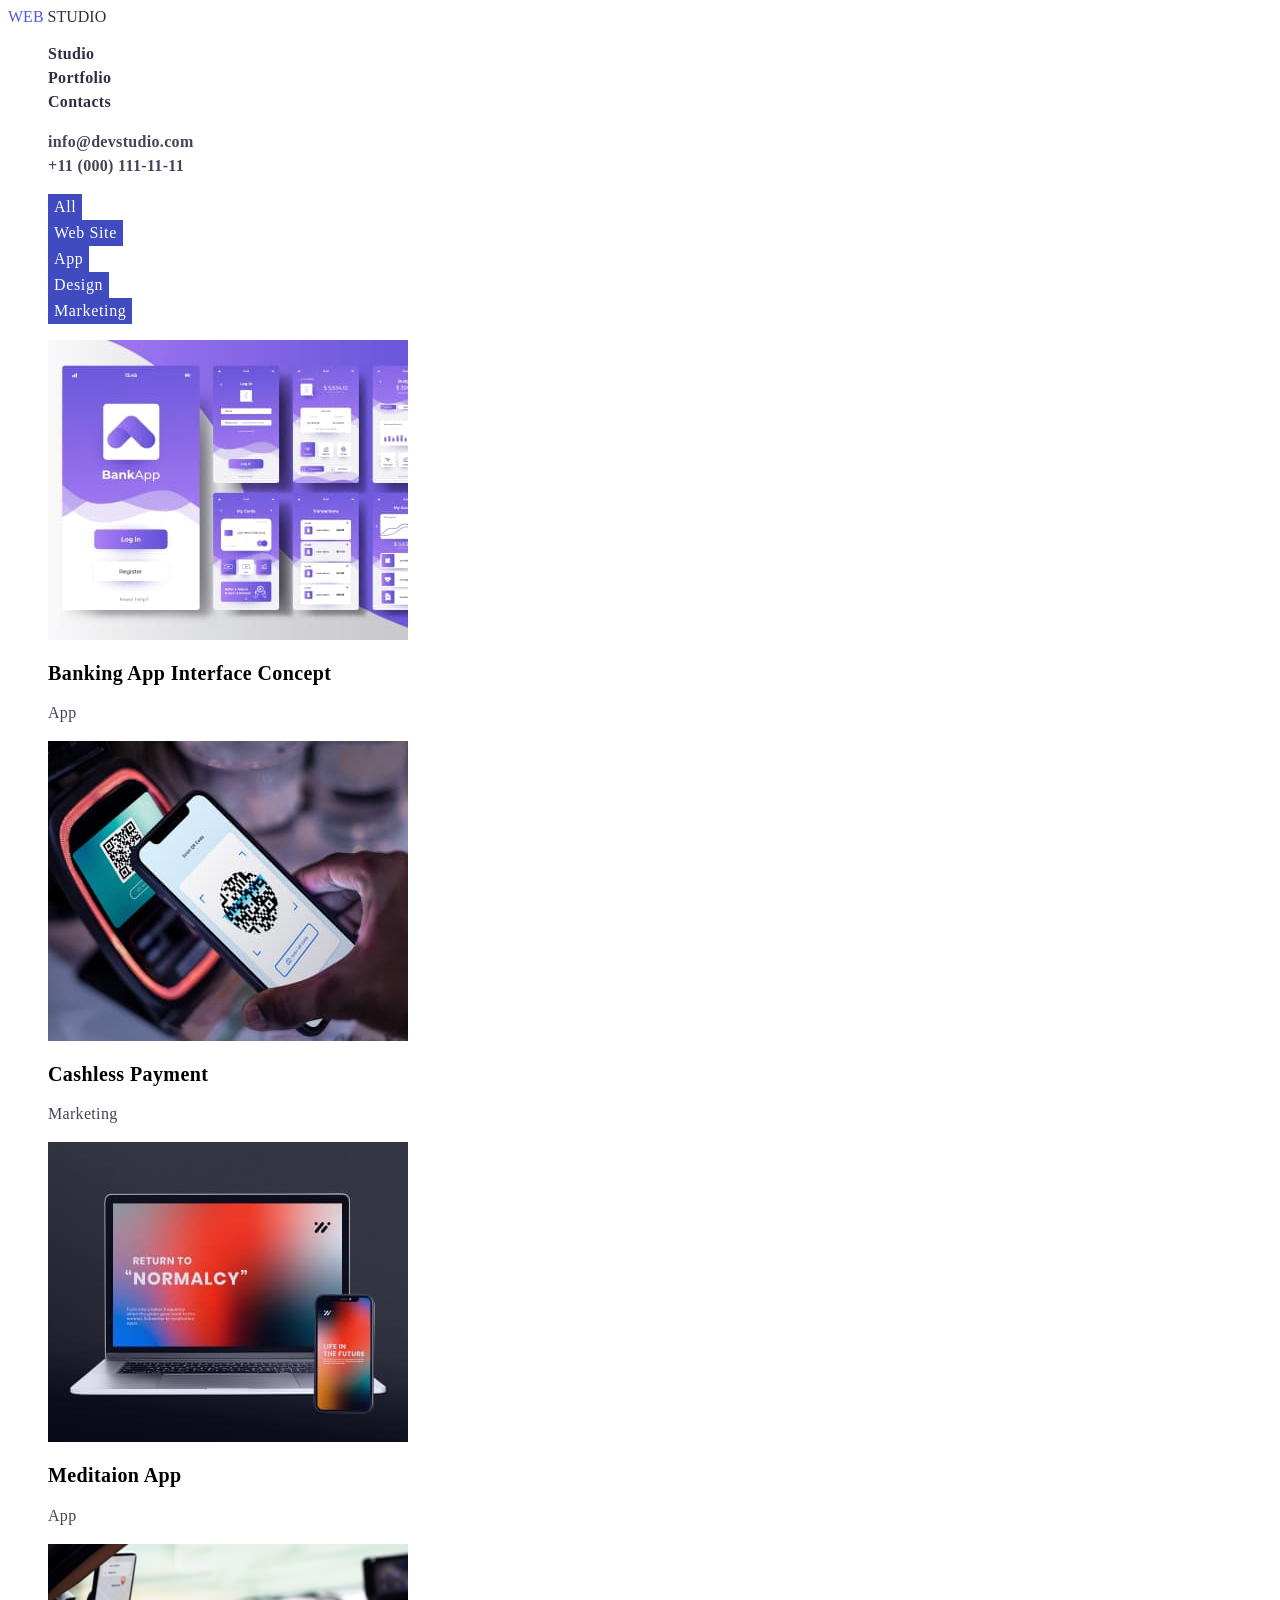
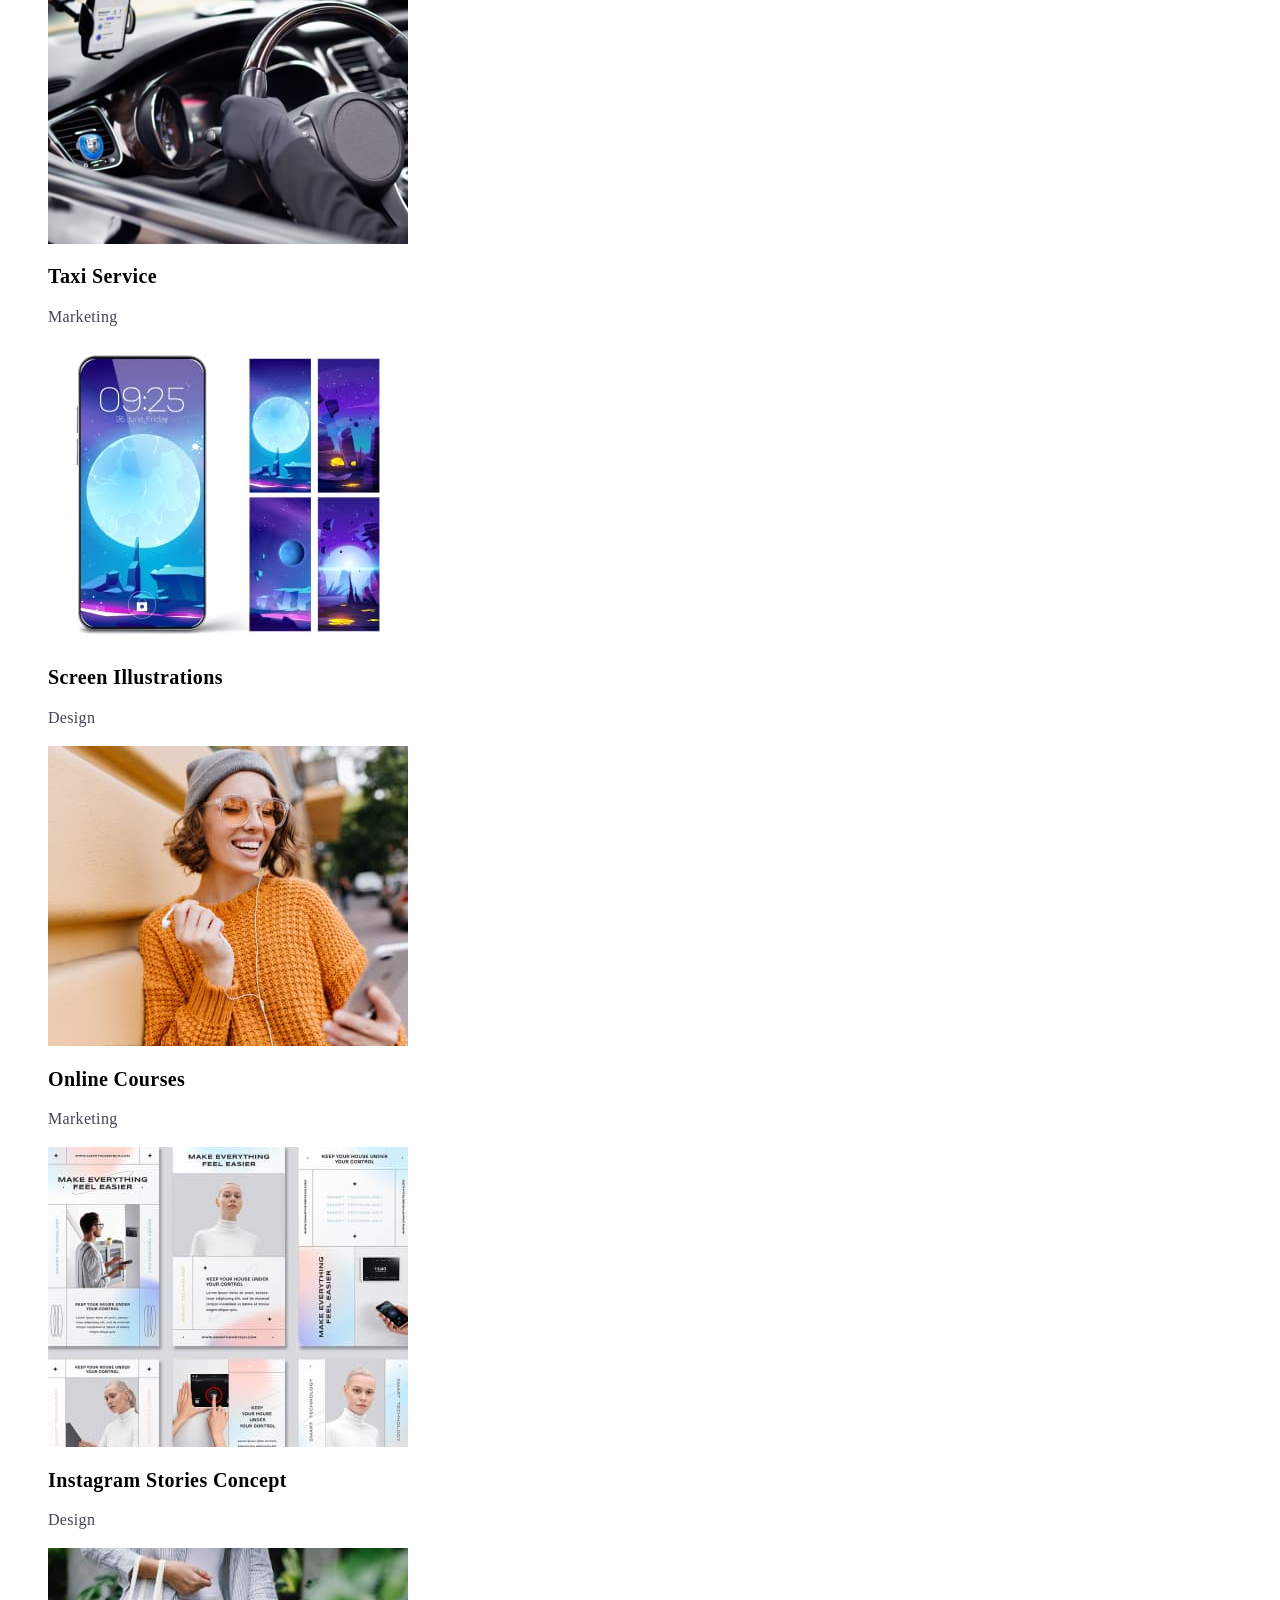
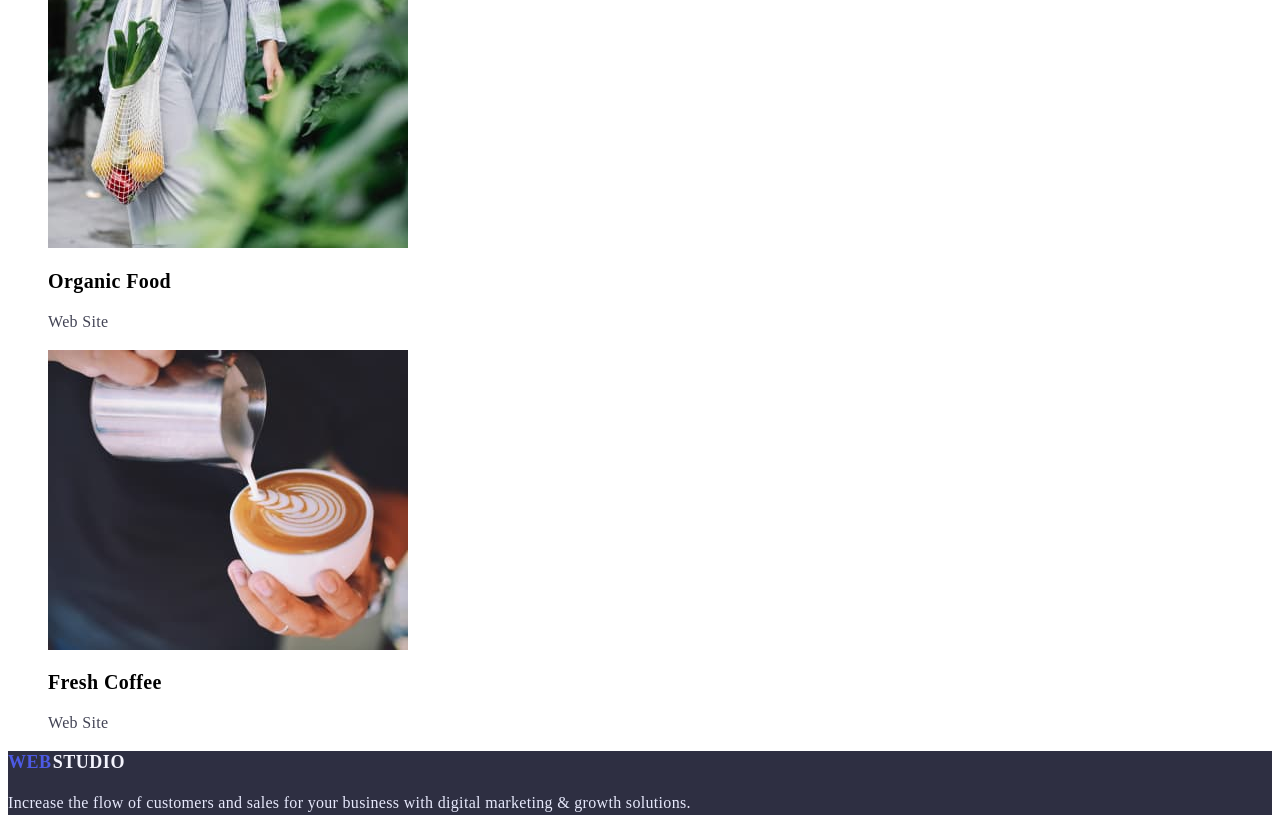
==== portfolio.html @ 112c39de "add styles.css + portfolio.html" ====
<!DOCTYPE html>
<html lang="en">
  <head>
    <meta charset="UTF-8" />
    <meta http-equiv="X-UA-Compatible" content="IE=edge" />
    <meta name="viewport" content="width=device-width, initial-scale=1.0" />
    <title>Web Studio</title>
    <link rel="preconnect" href="https://fonts.googleapis.com" />
    <link rel="preconnect" href="https://fonts.gstatic.com" crossorigin />
    <link
      href="https://fonts.googleapis.com/css2?family=Raleway:wght@800&family=Roboto:wght@400;500;700&display=swap"
      rel="stylesheet"
    />
    <link rel="stylesheet" href="./css/styles.css" />
  </head>
  <body>
    <!-- HEADER-->
    <header class="header">
      <nav class="header-navigation">
        <a class="header-logo link" href="./index.html">
          <span class="logo-part">WEB</span> 
          <span class="logo-white">STUDIO</span>
        </a>
        <ul class="header-list list">
          <li class="header-item"><a class="header-link link" href="./index.html">Studio</a></li>
          <li class="header-item"><a class="header-link link" href="./portfolio.html">Portfolio</a></li>
          <li class="header-item"><a class="header-link link" href="">Contacts</a></li>
        </ul>
      </nav>
      <ul class="header-list list">
        <li><a class="header-item-mail link" href="mailto:info@devstudio.com">info@devstudio.com</a></li>
        <li><a class="header-item-tel link" href="tel:+110001111111">+11 (000) 111-11-11</a></li>
      </ul>
    </header>
    <!--MAIN CONTENT-->
    <main>
      <section class="portfolio">
        <h1 class="visually-hidden">Portfolio</h1>
        <ul class="portfolio-choose list">
          <li><button class="portfolio-choose-btn" type="button">All</button></li>
          <li><button class="portfolio-choose-btn" type="button">Web Site</button></li>
          <li><button class="portfolio-choose-btn" type="button">App</button></li>
          <li><button class="portfolio-choose-btn" type="button">Design</button></li>
          <li><button class="portfolio-choose-btn" type="button">Marketing</button></li>
        </ul>
        <ul class="portfolio-photo-list list">
          <li class="portfolio-photo-item">
            <img
              src="./images/scteenstel.jpg"
              alt="Banking App Interface Concept"
              width="360"
              height="300"
            />
            <h2 class="portfolio-photo-title">Banking App Interface Concept</h2>
            <p class="portfolio-photo-text">App</p>
          </li>
          <li class="portfolio-photo-item">
            <img
              src="./images/telqr.jpg"
              alt="Cashless Payment"
              width="360"
              height="300"
            />
            <h2 class="portfolio-photo-title">Cashless Payment</h2>
            <p class="portfolio-photo-text">Marketing</p>
          </li>
          <li class="portfolio-photo-item">
            <img
              src="./images/screencmp.jpg"
              alt="Meditaion App"
              width="360"
              height="300"
            />
            <h2 class="portfolio-photo-title">Meditaion App</h2>
            <p class="portfolio-photo-text">App</p>
          </li>
          <li class="portfolio-photo-item">
            <img
              src="./images/driver.jpg"
              alt="Taxi Service"
              width="360"
              height="300"
            />
            <h2 class="portfolio-photo-title">Taxi Service</h2>
            <p class="portfolio-photo-text">Marketing</p>
          </li>
          <li class="portfolio-photo-item">
            <img
              src="./images/moontel.jpg"
              alt="Screen Illustrations"
              width="360"
              height="300"
            />
            <h2 class="portfolio-photo-title">Screen Illustrations</h2>
            <p class="portfolio-photo-text">Design</p>
          </li>
          <li class="portfolio-photo-item">
            <img
              src="./images/luckywomen.jpg"
              alt="Online Courses"
              width="360"
              height="300"
            />
            <h2 class="portfolio-photo-title">Online Courses</h2>
            <p class="portfolio-photo-text">Marketing</p>
          </li>
          <li class="portfolio-photo-item">
            <img
              src="./images/collage.jpg"
              alt="Instagram Stories Concept"
              width="360"
              height="300"
            />
            <h2 class="portfolio-photo-title">Instagram Stories Concept</h2>
            <p class="portfolio-photo-text">Design</p>
          </li>
          <li class="portfolio-photo-item">
            <img
              src="./images/fruits.jpg"
              alt="Organic Food"
              width="360"
              height="300"
            />
            <h2 class="portfolio-photo-title">Organic Food</h2>
            <p class="portfolio-photo-text">Web Site</p>
          </li>
          <li class="portfolio-photo-item">
            <img
              src="./images/cappuccino.jpg"
              alt="Fresh Coffee"
              width="360"
              height="300"
            />
            <h2 class="portfolio-photo-title">Fresh Coffee</h2>
            <p class="portfolio-photo-text">Web Site</p>
          </li>
        </ul>
      </section>
    </main>
    <!--FOOTER-->
    <footer class="footer">
      <a class="footer-logo link" href="./index.html">
        <span class="footer-logo-web">WEB</span>
        <span class="footer-logo-studio">STUDIO</span>
     </a>
      <p class="footer-under-title">
        Increase the flow of customers and sales for your business with digital
        marketing & growth solutions.
      </p>
    </footer>
  </body>
</html>
---- css/styles.css ----
:root {
  --text-color: #434455;
  --main-color: #2e2f42;
  --violet-color: #404bbf;
  --btn-color: #4d5ae5;
  --main-white-color: #ffffff;
  --white-color: #f4f4fd;
  --footer-text-color: #e7e9fc;
}

.body {
  font-family: "Roboto", sans-serif;
  font-size: 16px;
  color: var(--main-color);
  background-color: var(--main-white-color);
}

.visually-hidden {
  position: absolute;
  width: 1px;
  height: 1px;
  margin: -1px;
  border: 0;
  padding: 0;
  white-space: nowrap;
  clip-path: inset(100%);
  clip: rect(0 0 0 0);
  overflow: hidden;
}

.list {
  list-style: none;
}

.link {
  text-decoration: none;
}

.header-link:hover,
.header-link:focus {
  color: var(--btn-color);
}

/* HEADER */

.heager-logo {
  font-family: "Raleway" sans-serif;
  font-weight: 800;
  font-size: 18px;
  line-height: 1.33;
  align-items: center;
  letter-spacing: 0.03em;
  text-transform: uppercase;
  color: var(--btn-color);
  word-spacing: -4px;
}

.logo-part {
  color: var(--btn-color);
}

.logo-white {
  color: var(--main-color);
}

.header {
}

.header-navigation {
}

.header-list {
}

.header-item {
}

.web {
  font-family: "Raleway" sans-serif;
  font-style: normal;
  font-weight: 800;
  font-size: 18px;
  line-height: 1.7;
  display: flex;
  align-items: center;
  letter-spacing: 0.03em;
  text-transform: uppercase;
  color: var(--btn-color);
}

.studio {
  font-family: "Raleway" sans-serif;
  font-style: normal;
  font-weight: 800;
  font-size: 18px;
  line-height: 1.7;
  display: flex;
  align-items: center;
  letter-spacing: 0.03em;
  text-transform: uppercase;
  color: var(--white-color);
}

.header-link {
  font-weight: 700;
  font-size: 16px;
  line-height: 1.5;
  letter-spacing: 0.02em;
  color: var(--main-color);
}

.header-item-mail {
  font-weight: 700;
  font-size: 16px;
  line-height: 1.5;
  letter-spacing: 0.02em;
  color: var(--text-color);
}

.header-item-tel {
  font-weight: 700;
  font-size: 16px;
  line-height: 1.5;
  letter-spacing: 0.02em;
  color: var(--text-color);
}

/* MAIN CONTENT*/

.work {
  background-color: var(--main-color);
}

.work-hidden {
  font-size: 56px;
  line-height: 1.07;
  text-align: center;
  letter-spacing: 0.02em;
  color: var(--main-white-color);
}

.work-btn {
  background-color: var(--btn-color);
  font-family: inherit;
  font-weight: 500;
  font-size: 16px;
  line-height: 1.19;
  letter-spacing: 0.04em;
  color: var(--main-white-color);
  border: none;
  cursor: pointer;
}

.turn {
}

.turn-visually-hidden {
}

.turn-list {
}

.turn-item {
}

.turn-title {
  font-weight: 700;
  font-size: 20px;
  line-height: 1.2;
  letter-spacing: 0.02em;
  color: var(--main-color);
}

.turn-after-title {
  line-height: 1.5;
  letter-spacing: 0.02em;
  color: var(--text-color);
}

.photo-title {
  font-family: "Roboto" sans-serif;
  font-style: normal;
  font-weight: 600;
  font-size: 36px;
  line-height: 1.1;
  text-align: center;
  letter-spacing: 0.02em;
  text-transform: capitalize;
  color: var(--main-color);
}

/* PEOPLE */

.people {
  background-color: var(--white-color);
}

.people-title-item {
  font-weight: 700;
  font-size: 36px;
  line-height: 1.11;
  text-align: center;
  letter-spacing: 0.02em;
  text-transform: capitalize;
  color: var(--main-color);
}

.people-title-person {
  font-size: 20px;
  line-height: 1.2;
  text-align: center;
  letter-spacing: 0.02em;
  color: var(--main-color);
}

.people-under-title {
  line-height: 1.5;
  text-align: center;
  letter-spacing: 0.02em;
  color: var(--text-color);
}

/* FOOTER */

.footer {
  background-color: var(--main-color);
}

.footer-logo {
  font-family: "Raleway" sans-serif;
  font-weight: 800;
  font-size: 18px;
  line-height: 1.33;
  align-items: center;
  letter-spacing: 0.03em;
  text-transform: uppercase;
  word-spacing: -4px;
}

.footer-logo-web {
  color: var(--btn-color);
}

.footer-logo-studio {
  color: var(--white-color);
}

.footer-under-title {
  line-height: 1.5;
  letter-spacing: 0.02em;
  color: var(--footer-text-color);
}

/* PORTFOLIO */

/* main content*/

.portfolio {
}

.visually-hidden {
}

.portfolio-choose {
}

.portfolio-choose-btn {
  font-family: inherit;
  font-weight: 500;
  font-size: 16px;
  line-height: 1.5;
  text-align: center;
  letter-spacing: 0.04em;
  color: var(--main-white-color);
  background-color: var(--violet-color);
  border: none;
  cursor: pointer;
}

.portfolio-choose-btn:hover,
.portfolio-choose-btn:focus {
  color: var(--main-white-color);
  background-color: var(--btn-color);
}

.portfolio-photo-list {
}

.portfolio-photo-item {
}

.portfolio-photo-title {
  font-size: 20px;
  line-height: 1.2;
  letter-spacing: 0.02em;
}

.portfolio-photo-text {
  line-height: 1.5;
  letter-spacing: 0.02em;
  color: var(--text-color);
}
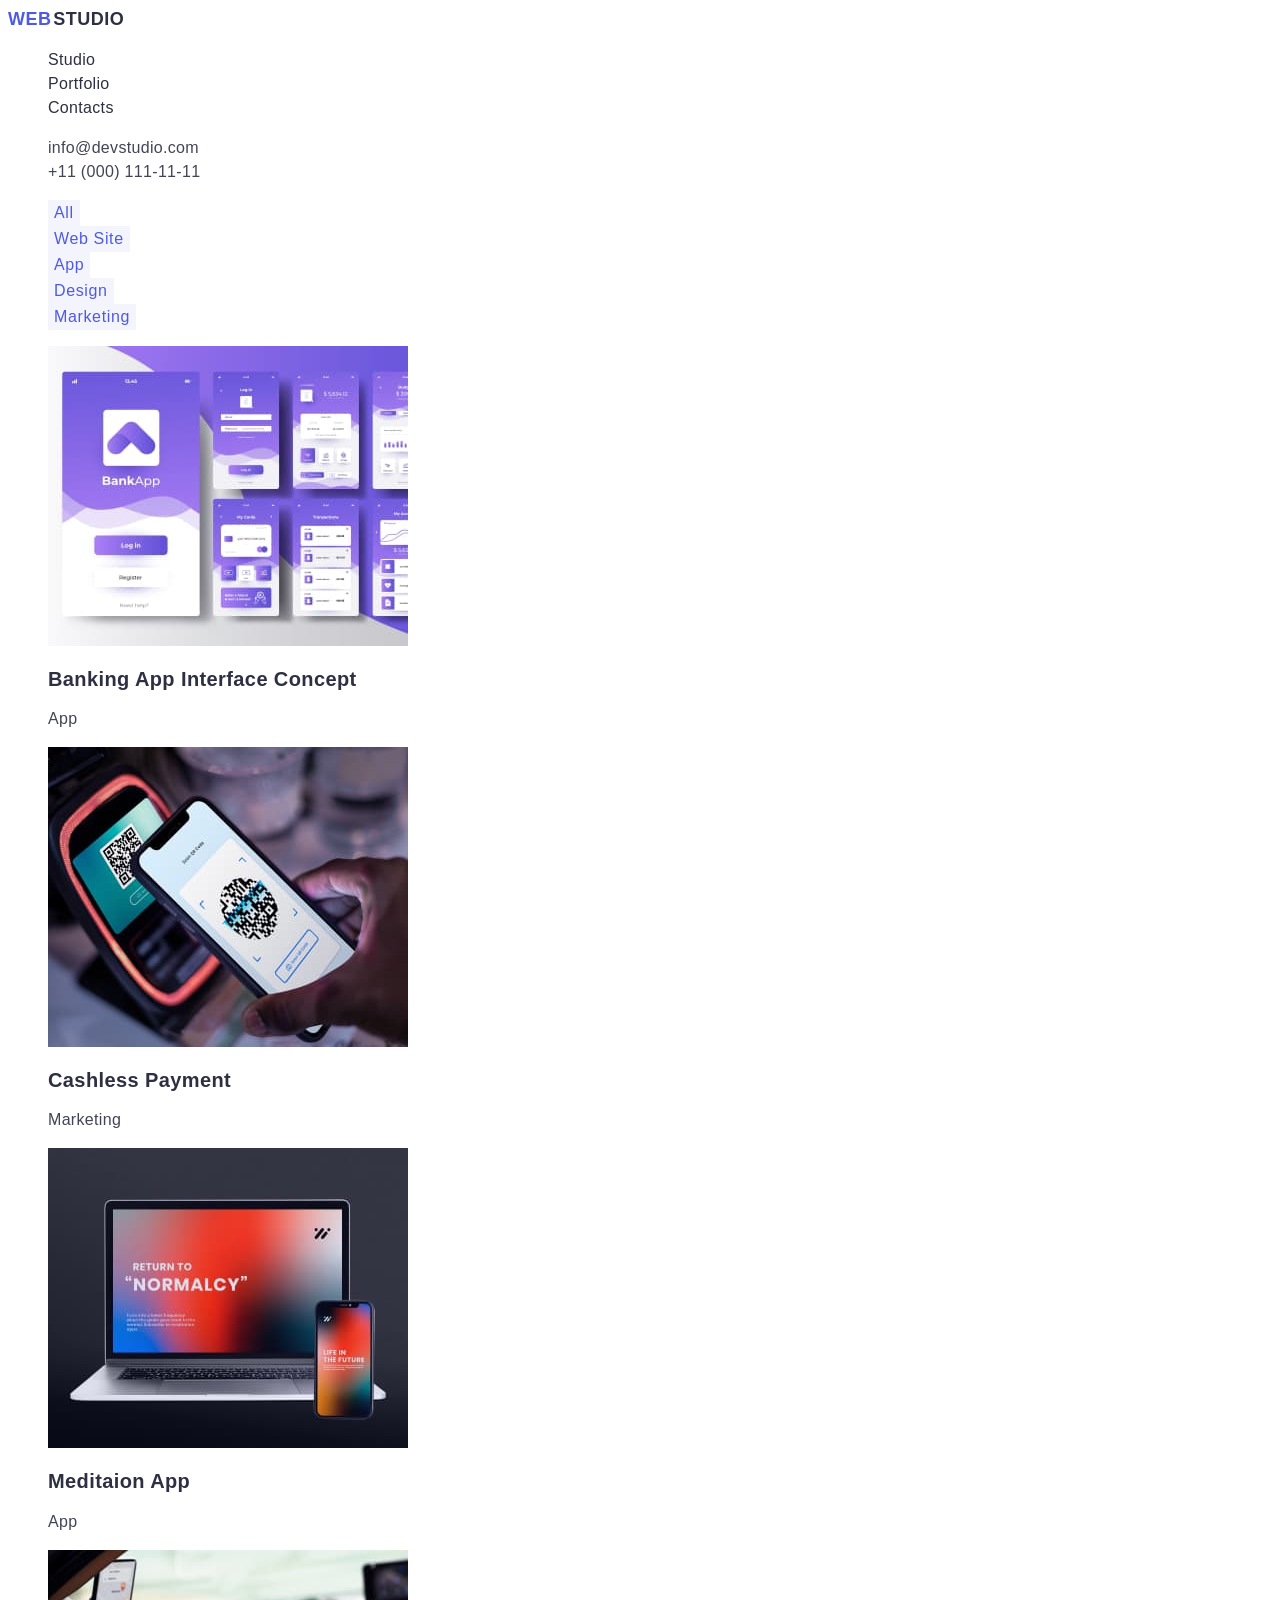
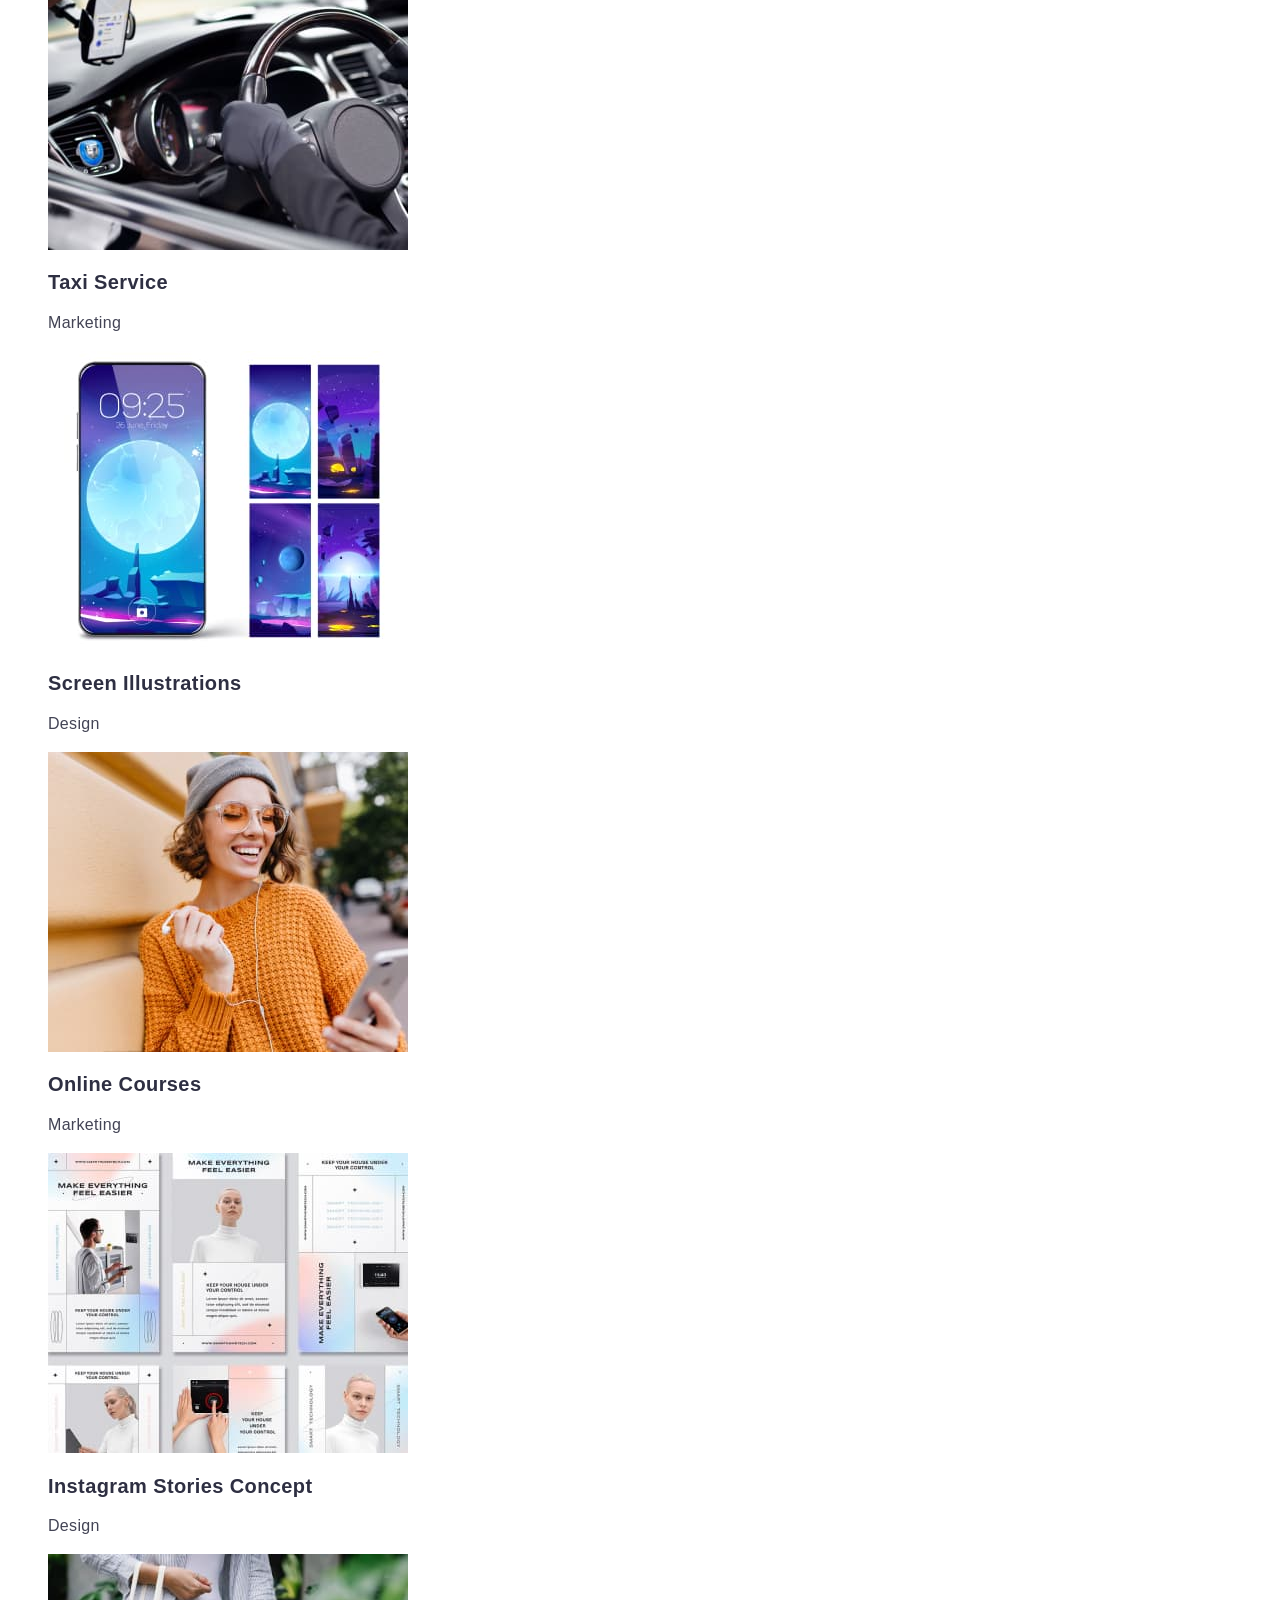
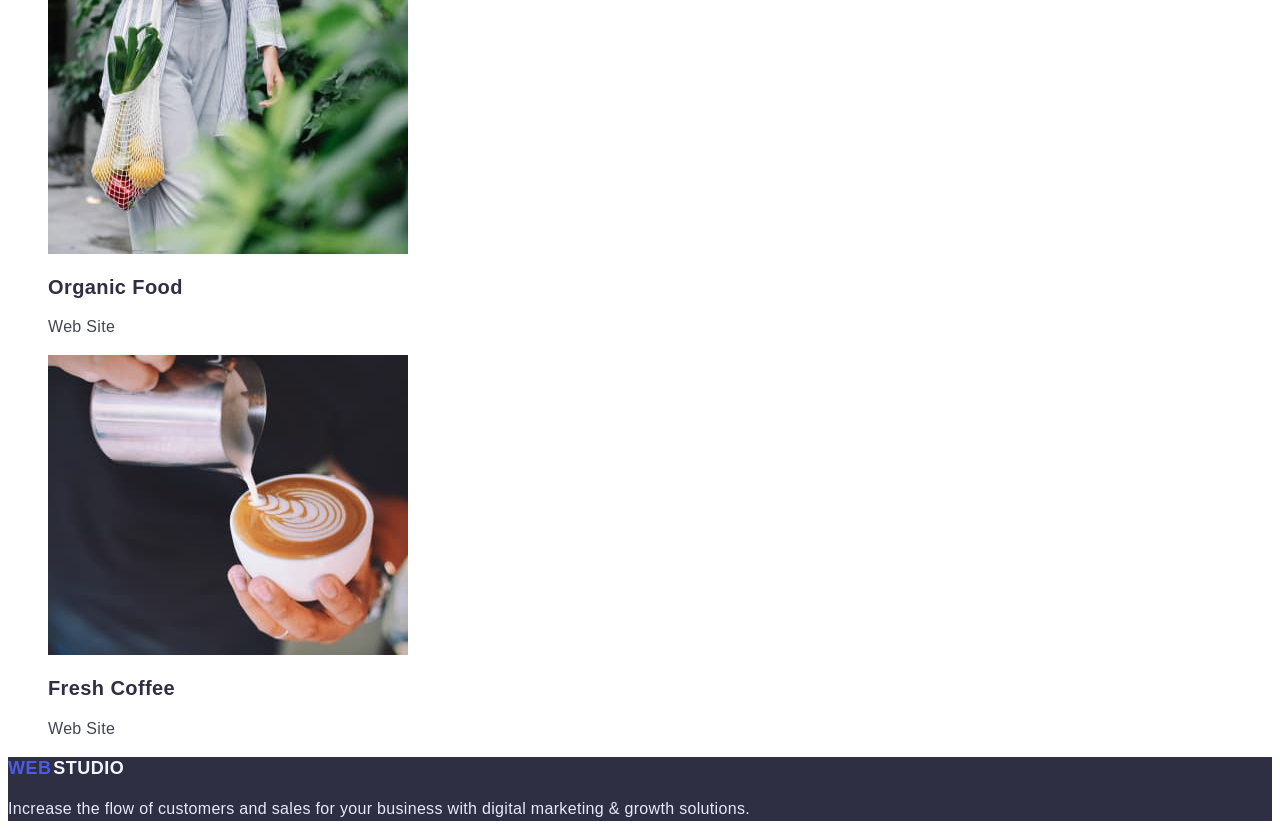
==== commit f4be647a: "mistakes correction" ====
--- a/portfolio.html
+++ b/portfolio.html
@@ -18,18 +18,32 @@
     <header class="header">
       <nav class="header-navigation">
         <a class="header-logo link" href="./index.html">
-          <span class="logo-part">WEB</span> 
+          <span class="logo-part">WEB</span>
           <span class="logo-white">STUDIO</span>
         </a>
         <ul class="header-list list">
-          <li class="header-item"><a class="header-link link" href="./index.html">Studio</a></li>
-          <li class="header-item"><a class="header-link link" href="./portfolio.html">Portfolio</a></li>
-          <li class="header-item"><a class="header-link link" href="">Contacts</a></li>
+          <li class="header-item">
+            <a class="header-link link" href="./index.html">Studio</a>
+          </li>
+          <li class="header-item">
+            <a class="header-link link" href="./portfolio.html">Portfolio</a>
+          </li>
+          <li class="header-item">
+            <a class="header-link link" href="">Contacts</a>
+          </li>
         </ul>
       </nav>
       <ul class="header-list list">
-        <li><a class="header-item-mail link" href="mailto:info@devstudio.com">info@devstudio.com</a></li>
-        <li><a class="header-item-tel link" href="tel:+110001111111">+11 (000) 111-11-11</a></li>
+        <li>
+          <a class="header-item-mail link" href="mailto:info@devstudio.com"
+            >info@devstudio.com</a
+          >
+        </li>
+        <li>
+          <a class="header-item-tel link" href="tel:+110001111111"
+            >+11 (000) 111-11-11</a
+          >
+        </li>
       </ul>
     </header>
     <!--MAIN CONTENT-->
@@ -37,11 +51,23 @@
       <section class="portfolio">
         <h1 class="visually-hidden">Portfolio</h1>
         <ul class="portfolio-choose list">
-          <li><button class="portfolio-choose-btn" type="button">All</button></li>
-          <li><button class="portfolio-choose-btn" type="button">Web Site</button></li>
-          <li><button class="portfolio-choose-btn" type="button">App</button></li>
-          <li><button class="portfolio-choose-btn" type="button">Design</button></li>
-          <li><button class="portfolio-choose-btn" type="button">Marketing</button></li>
+          <li>
+            <button class="portfolio-choose-btn" type="button">All</button>
+          </li>
+          <li>
+            <button class="portfolio-choose-btn" type="button">Web Site</button>
+          </li>
+          <li>
+            <button class="portfolio-choose-btn" type="button">App</button>
+          </li>
+          <li>
+            <button class="portfolio-choose-btn" type="button">Design</button>
+          </li>
+          <li>
+            <button class="portfolio-choose-btn" type="button">
+              Marketing
+            </button>
+          </li>
         </ul>
         <ul class="portfolio-photo-list list">
           <li class="portfolio-photo-item">
@@ -142,7 +168,7 @@
       <a class="footer-logo link" href="./index.html">
         <span class="footer-logo-web">WEB</span>
         <span class="footer-logo-studio">STUDIO</span>
-     </a>
+      </a>
       <p class="footer-under-title">
         Increase the flow of customers and sales for your business with digital
         marketing & growth solutions.
--- a/css/styles.css
+++ b/css/styles.css
@@ -8,11 +8,11 @@
   --footer-text-color: #e7e9fc;
 }
 
-.body {
+body {
   font-family: "Roboto", sans-serif;
   font-size: 16px;
-  color: var(--main-color);
   background-color: var(--main-white-color);
+  color: var(--main-color);
 }
 
 .visually-hidden {
@@ -41,25 +41,35 @@
   color: var(--btn-color);
 }
 
+.link:hover,
+.link:focus {
+  color: var(--btn-color);
+}
+
+.work-btn:hover {
+  background-color: var(--violet-color);
+}
+
 /* HEADER */
 
-.heager-logo {
-  font-family: "Raleway" sans-serif;
+.header-logo {
+  font-family: "Raleway", sans-serif;
   font-weight: 800;
   font-size: 18px;
   line-height: 1.33;
   align-items: center;
   letter-spacing: 0.03em;
   text-transform: uppercase;
-  color: var(--btn-color);
   word-spacing: -4px;
 }
 
 .logo-part {
+  font-weight: 800;
   color: var(--btn-color);
 }
 
 .logo-white {
+  font-weight: 800;
   color: var(--main-color);
 }
 
@@ -76,7 +86,7 @@
 }
 
 .web {
-  font-family: "Raleway" sans-serif;
+  font-family: "Raleway", sans-serif;
   font-style: normal;
   font-weight: 800;
   font-size: 18px;
@@ -89,7 +99,7 @@
 }
 
 .studio {
-  font-family: "Raleway" sans-serif;
+  font-family: "Raleway", sans-serif;
   font-style: normal;
   font-weight: 800;
   font-size: 18px;
@@ -102,7 +112,7 @@
 }
 
 .header-link {
-  font-weight: 700;
+  font-weight: 500;
   font-size: 16px;
   line-height: 1.5;
   letter-spacing: 0.02em;
@@ -110,7 +120,6 @@
 }
 
 .header-item-mail {
-  font-weight: 700;
   font-size: 16px;
   line-height: 1.5;
   letter-spacing: 0.02em;
@@ -118,7 +127,6 @@
 }
 
 .header-item-tel {
-  font-weight: 700;
   font-size: 16px;
   line-height: 1.5;
   letter-spacing: 0.02em;
@@ -178,8 +186,7 @@
 }
 
 .photo-title {
-  font-family: "Roboto" sans-serif;
-  font-style: normal;
+  font-family: "Roboto", sans-serif;
   font-weight: 600;
   font-size: 36px;
   line-height: 1.1;
@@ -193,6 +200,10 @@
 
 .people {
   background-color: var(--white-color);
+}
+
+.people-item {
+  background-color: var(--main-white-color);
 }
 
 .people-title-item {
@@ -227,7 +238,7 @@
 }
 
 .footer-logo {
-  font-family: "Raleway" sans-serif;
+  font-family: "Raleway", sans-serif;
   font-weight: 800;
   font-size: 18px;
   line-height: 1.33;
@@ -271,16 +282,16 @@
   line-height: 1.5;
   text-align: center;
   letter-spacing: 0.04em;
-  color: var(--main-white-color);
-  background-color: var(--violet-color);
+  background-color: var(--white-color);
+  color: var(--btn-color);
   border: none;
   cursor: pointer;
 }
 
 .portfolio-choose-btn:hover,
 .portfolio-choose-btn:focus {
+  background-color: var(--btn-color);
   color: var(--main-white-color);
-  background-color: var(--btn-color);
 }
 
 .portfolio-photo-list {
@@ -293,6 +304,7 @@
   font-size: 20px;
   line-height: 1.2;
   letter-spacing: 0.02em;
+  color: var(--main-color);
 }
 
 .portfolio-photo-text {
